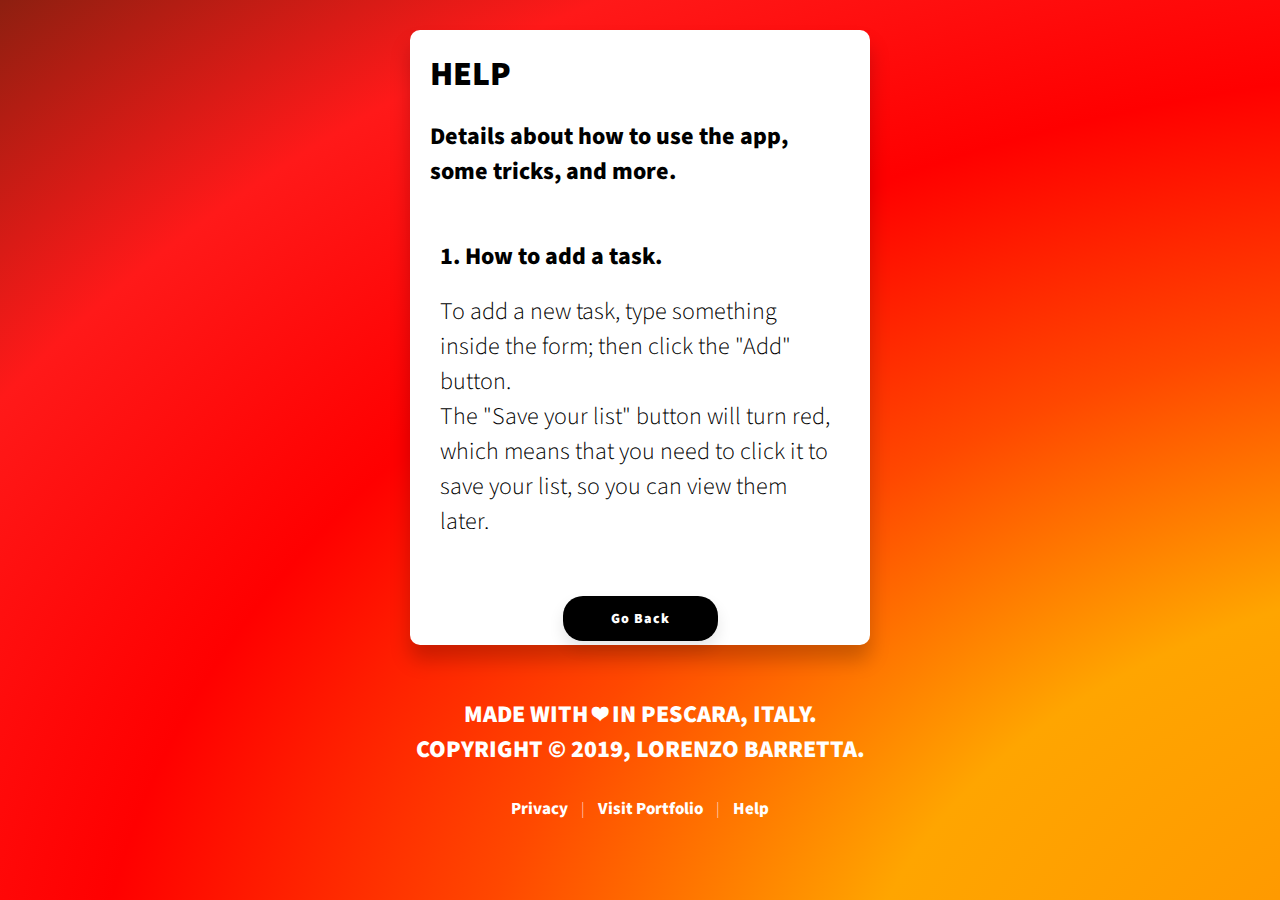
==== help.html @ 1ac2cae0 "Introducing a "Needs to Save" reminder, a new "Help" page, & more." ====
<!DOCTYPE html>
<html lang="en">
    <head>
        <title>
            Help • My Tasks • Created by Lorenzo Barretta, (@dev.lbd)
        </title>
        <link rel="stylesheet" href="css\style.css">
        <link rel="icon" href="resources\icon.ico">
        <meta name="description" content="Details about how to use the app, some tricks, and more.">
        <meta name="author" content="Lorenzo Barretta">
        <meta name="keywords" content="Tasks,Commitments,Lorenzo Barretta,dev.lbd,devlbd,developer,HTML,CSS,JavaScript,Python,Programming,Projects,Google,Chrome">
        <meta name="theme-color" content="red">
        <meta name="viewport" content="width=device-width, height=device-height, initial-scale=0.77, user-scalable=no">
        <meta name="twitter:card" content="summary">
        <meta name="twitter:title" content="Help • My Tasks • Created by Lorenzo Barretta (@dev.lbd)">
        <meta name="twitter:description" content="Details about how to use the app, some tricks, and more.">
        <meta name="twitter:creator" content="@DevLBD">
        <meta name="twitter:site" content="@DevLBD">
        <meta property="twitter:image" content="https://devlbd.github.io/resources/twttrtwo.png">
        <meta property="og:url" content="https://devlbd.github.io/mytasks/help/">
        <meta property="og:type" content="website">
        <meta property="og:title" content="Help • My Tasks • Created by Lorenzo Barretta (@dev.lbd)">
        <meta property="og:description"content="Details about how to use the app, some tricks, and more.">
        <meta property="og:image" content="https://devlbd.github.io/resources/fb.png">
    </head>
    <body link="white" vlink="white" alink="white"> 
        <div class="page">
        <article class="todo-wrapper">
            <h5 class="black">Help</h5>
            <p class="black">Details about how to use the app, some tricks, and more. </p>
            <div class="container">
            </div>
            <article class="help">
            <p class="black">1. How to add a task.</p>
            <p class="description">To add a new task, type something inside the form; then click the "Add" button. <br> The "Save your list" button will turn red, which means that you need to click it to save your list, so you can view them later.</p>
            <p class="black">2. How to mark a task as completed.</p>
            <p class="description">When you completed a task, you can double tap it to mark it as completed and it will turn red. <br> As said before, you'll need to save your changes by clicking the "Save your list" button.</p>
            <p class="black">3. How to delete completed tasks.</p>
            <p class="description">If you want to delete your completed tasks, click the "Clear completed" button to make them disappear. <br> As always, the "Save your list" button will turn red and you'll need to tap it to save your changes.</p>
            <p class="black">4. How to delete all tasks.</p>
            <p class="description">If you want to delete all your tasks, click the "Clear all" button to make them disappear. <br> Tap the "Save your list" button to save your changes.</p>
            <p class="black">5. How to use Dark Mode.</p>
            <p class="description">Everyone has his tastes, which means that not everyone likes bright colors. If you're one of them or you just want to protect your eyes, click the "🌃" button to activate Dark Mode. <br> If you activate it, the app will remember your choice and will start using a dark theme. <br> If you want to come back to the bright side, click the "🌃" button again.</p>
            <p class="black">6. How to activate or deactivate Dark Mode based on time.</p>
            <p class="description">If you never clicked the "🌃" button, the Dark Mode will activate or deactivate based on your current time. <br> If you already set a preference, double tap the button and the screen will start to change based on your time.</p>
            <p class="black">Contact me.</p>
            <p class="description">If you want to ask a question or send a feedback, feel free to contact me via email. 🙂</p>
            <div class="buttons">
                <a href="mailto:lorenzo.barretta04@gmail.com"><button class="btmy">Send an email</button></a>
            </div>
            </article>
            <br> <br> <br>
            <div class="buttons">
                <a href="https://devlbd.github.io/mytasks"><button class="btmy">Go Back</button></a>
            </div>
        </article> 
        </div>
        <script src='https://cdnjs.cloudflare.com/ajax/libs/jquery/3.3.1/jquery.min.js'></script>
        <script src="js\darkMode.js"></script>
        <br>
        <h5 class="white"><p align="center">Made with ❤ in Pescara, Italy. <br> Copyright © 2019, Lorenzo Barretta.</p></h5>
        <p class="littlewhite" align="center"><a href="https://devlbd.github.io/mytasks/privacy">Privacy</a> | <a href="https://devlbd.github.io/" target="_blank">Visit Portfolio</a> | <a href="https://devlbd.github.io/mytasks/help">Help</a></p>
    </body>
</html>
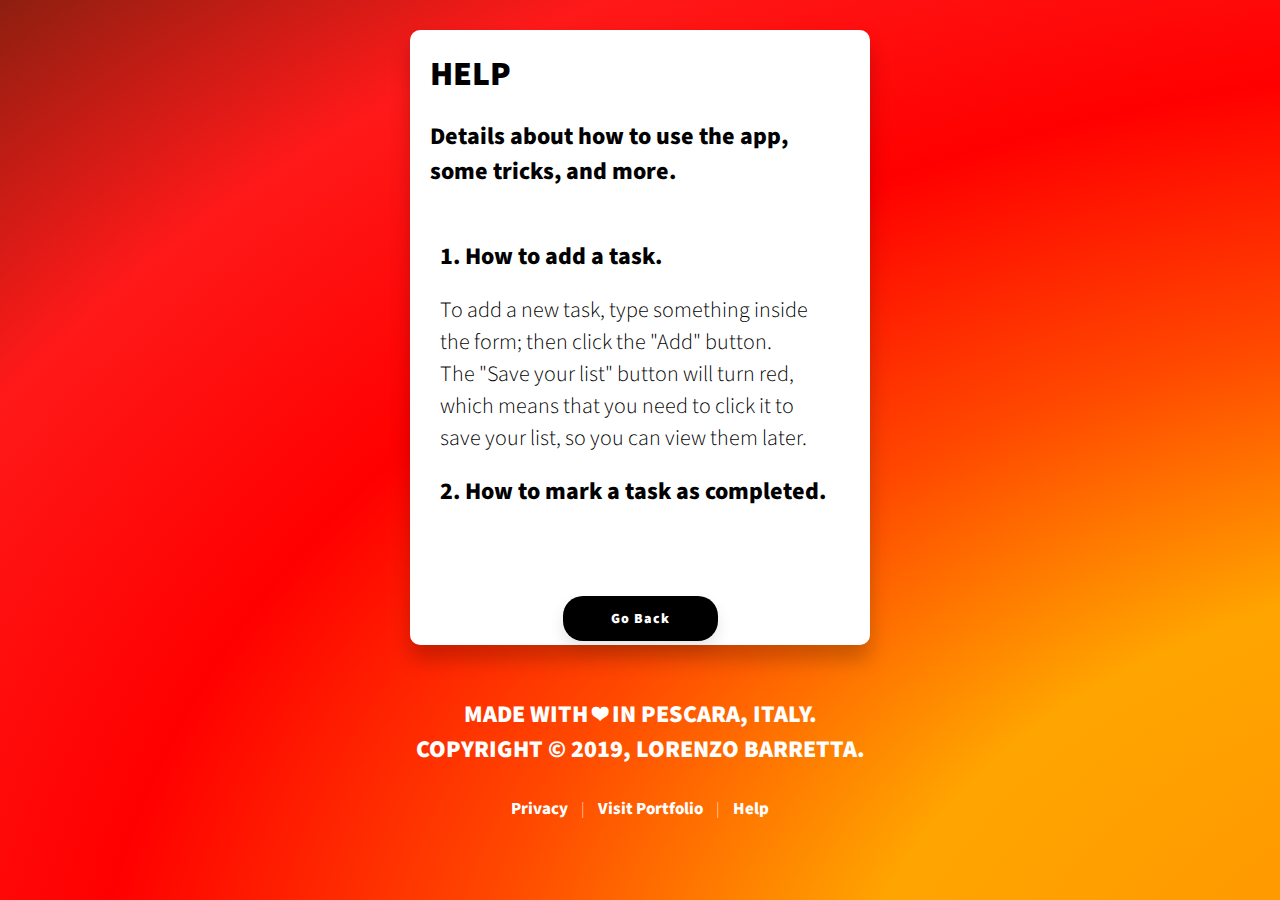
==== commit cbcdc2a5: "Introducing a "Edit" mode, introducing an intro for new users, changes to the "Help" page, minor cha" ====
--- a/help.html
+++ b/help.html
@@ -12,16 +12,16 @@
         <meta name="theme-color" content="red">
         <meta name="viewport" content="width=device-width, height=device-height, initial-scale=0.77, user-scalable=no">
         <meta name="twitter:card" content="summary">
-        <meta name="twitter:title" content="Help • My Tasks • Created by Lorenzo Barretta (@dev.lbd)">
+        <meta name="twitter:title" content="Help • My Tasks • Created by Lorenzo Barretta, (@dev.lbd)">
         <meta name="twitter:description" content="Details about how to use the app, some tricks, and more.">
         <meta name="twitter:creator" content="@DevLBD">
         <meta name="twitter:site" content="@DevLBD">
-        <meta property="twitter:image" content="https://devlbd.github.io/resources/twttrtwo.png">
+        <meta property="twitter:image" content="https://devlbd.github.io/mytasks/resources/twttr.png">
         <meta property="og:url" content="https://devlbd.github.io/mytasks/help/">
         <meta property="og:type" content="website">
-        <meta property="og:title" content="Help • My Tasks • Created by Lorenzo Barretta (@dev.lbd)">
+        <meta property="og:title" content="Help • My Tasks • Created by Lorenzo Barretta, (@dev.lbd)">
         <meta property="og:description"content="Details about how to use the app, some tricks, and more.">
-        <meta property="og:image" content="https://devlbd.github.io/resources/fb.png">
+        <meta property="og:image" content="https://devlbd.github.io/mytasks/resources/fb.png">
     </head>
     <body link="white" vlink="white" alink="white"> 
         <div class="page">
@@ -34,14 +34,16 @@
             <p class="black">1. How to add a task.</p>
             <p class="description">To add a new task, type something inside the form; then click the "Add" button. <br> The "Save your list" button will turn red, which means that you need to click it to save your list, so you can view them later.</p>
             <p class="black">2. How to mark a task as completed.</p>
-            <p class="description">When you completed a task, you can double tap it to mark it as completed and it will turn red. <br> As said before, you'll need to save your changes by clicking the "Save your list" button.</p>
+            <p class="description">When you completed a task, you can tap it to mark it as completed and it will turn red. <br> As said before, you'll need to save your changes by clicking the "Save your list" button.</p>
             <p class="black">3. How to delete completed tasks.</p>
             <p class="description">If you want to delete your completed tasks, click the "Clear completed" button to make them disappear. <br> As always, the "Save your list" button will turn red and you'll need to tap it to save your changes.</p>
             <p class="black">4. How to delete all tasks.</p>
             <p class="description">If you want to delete all your tasks, click the "Clear all" button to make them disappear. <br> Tap the "Save your list" button to save your changes.</p>
-            <p class="black">5. How to use Dark Mode.</p>
+            <p class="black">5. How to edit tasks that are already in your list.</p>
+            <p class="description">If you want to change some tasks that are already in your list, double tap the task you want to change and then click it another time. <br> Make all the changes you want, and then click the "Save your list" button or the ENTER key on your keyboard to confirm your changes.</p>
+            <p class="black">6. How to use Dark Mode.</p>
             <p class="description">Everyone has his tastes, which means that not everyone likes bright colors. If you're one of them or you just want to protect your eyes, click the "🌃" button to activate Dark Mode. <br> If you activate it, the app will remember your choice and will start using a dark theme. <br> If you want to come back to the bright side, click the "🌃" button again.</p>
-            <p class="black">6. How to activate or deactivate Dark Mode based on time.</p>
+            <p class="black">7. How to activate or deactivate Dark Mode based on time.</p>
             <p class="description">If you never clicked the "🌃" button, the Dark Mode will activate or deactivate based on your current time. <br> If you already set a preference, double tap the button and the screen will start to change based on your time.</p>
             <p class="black">Contact me.</p>
             <p class="description">If you want to ask a question or send a feedback, feel free to contact me via email. 🙂</p>
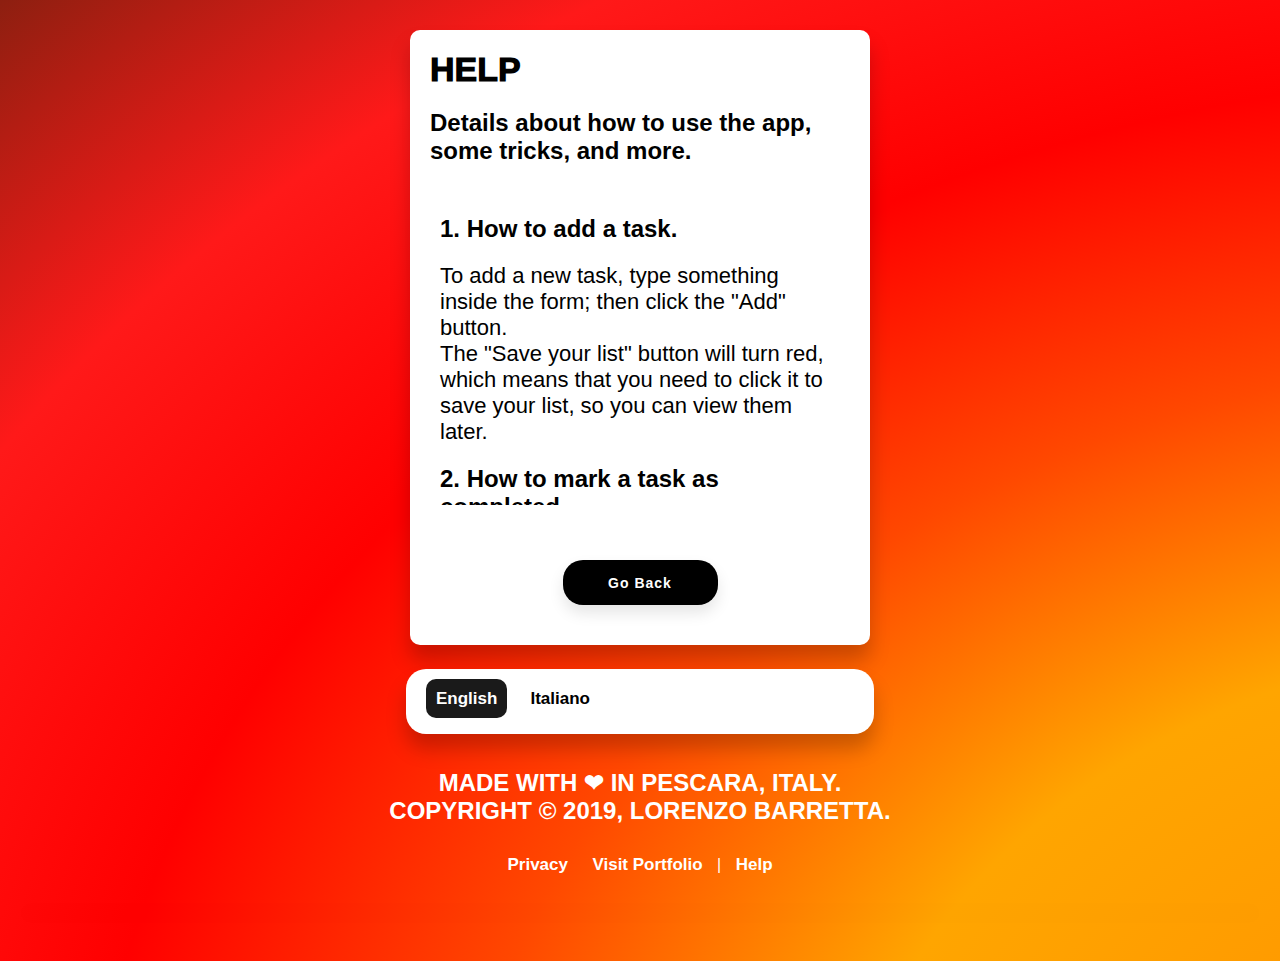
==== commit 24da8c26: "Updating langiage selector." ====
--- a/help.html
+++ b/help.html
@@ -2,24 +2,25 @@
 <html lang="en">
     <head>
         <title>
-            Help • My Tasks • Created by Lorenzo Barretta, (@dev.lbd)
+            Help. Notes, by @DevLBD.
         </title>
         <link rel="stylesheet" href="css\style.css">
         <link rel="icon" href="resources\icon.ico">
+        <link rel="manifest" href="manifest.json">
         <meta name="description" content="Details about how to use the app, some tricks, and more.">
         <meta name="author" content="Lorenzo Barretta">
         <meta name="keywords" content="Tasks,Commitments,Lorenzo Barretta,dev.lbd,devlbd,developer,HTML,CSS,JavaScript,Python,Programming,Projects,Google,Chrome">
         <meta name="theme-color" content="red">
         <meta name="viewport" content="width=device-width, height=device-height, initial-scale=0.77, user-scalable=no">
         <meta name="twitter:card" content="summary">
-        <meta name="twitter:title" content="Help • My Tasks • Created by Lorenzo Barretta, (@dev.lbd)">
+        <meta name="twitter:title" content="Help. Notes, by @DevLBD.">
         <meta name="twitter:description" content="Details about how to use the app, some tricks, and more.">
         <meta name="twitter:creator" content="@DevLBD">
         <meta name="twitter:site" content="@DevLBD">
         <meta property="twitter:image" content="https://devlbd.github.io/mytasks/resources/twttr.png">
         <meta property="og:url" content="https://devlbd.github.io/mytasks/help/">
         <meta property="og:type" content="website">
-        <meta property="og:title" content="Help • My Tasks • Created by Lorenzo Barretta, (@dev.lbd)">
+        <meta property="og:title" content="Help. Notes, by @DevLBD.">
         <meta property="og:description"content="Details about how to use the app, some tricks, and more.">
         <meta property="og:image" content="https://devlbd.github.io/mytasks/resources/fb.png">
     </head>
@@ -45,6 +46,8 @@
             <p class="description">Everyone has his tastes, which means that not everyone likes bright colors. If you're one of them or you just want to protect your eyes, click the "🌃" button to activate Dark Mode. <br> If you activate it, the app will remember your choice and will start using a dark theme. <br> If you want to come back to the bright side, click the "🌃" button again.</p>
             <p class="black">7. How to activate or deactivate Dark Mode based on time.</p>
             <p class="description">If you never clicked the "🌃" button, the Dark Mode will activate or deactivate based on your current time. <br> If you already set a preference, double tap the button and the screen will start to change based on your time.</p>
+            <p class="black">8. How to use the keyboard shortcuts.</p>
+            <p class="description">Keyboard shortcuts help you to save time by letting you perform actions with a single tap on a key of your keyboard. <br> Here is a list of them: <br> <br>  1. Press "S" to save your list. <br> 2. Press "C" to clear completed items. <br> 3. Press "A" to clear all items. <br> 4. Press "Enter" while editing something to quicly exit the edit mode and save your list.</p>
             <p class="black">Contact me.</p>
             <p class="description">If you want to ask a question or send a feedback, feel free to contact me via email. 🙂</p>
             <div class="buttons">
@@ -53,14 +56,24 @@
             </article>
             <br> <br> <br>
             <div class="buttons">
-                <a href="https://devlbd.github.io/mytasks"><button class="btmy">Go Back</button></a>
+                <a href="https://devlbd.github.io/mytasks/"><button class="btmy">Go Back</button></a>
             </div>
         </article> 
         </div>
         <script src='https://cdnjs.cloudflare.com/ajax/libs/jquery/3.3.1/jquery.min.js'></script>
         <script src="js\darkMode.js"></script>
+        <br> <br>
+        <div class="buttons page">
+            <div class="languages" align="center">
+                <p class="littlewhite"><a href="https://devlbd.github.io/mytasks/help" class="active aLanguages" id="langEng">English</a> | <a href="https://devlbd.github.io/mytasks/helpit" class="aLanguages" id="langIta">Italiano</a></p>
+            </div>
+            <p></p>
+        </div>
         <br>
         <h5 class="white"><p align="center">Made with ❤ in Pescara, Italy. <br> Copyright © 2019, Lorenzo Barretta.</p></h5>
-        <p class="littlewhite" align="center"><a href="https://devlbd.github.io/mytasks/privacy">Privacy</a> | <a href="https://devlbd.github.io/" target="_blank">Visit Portfolio</a> | <a href="https://devlbd.github.io/mytasks/help">Help</a></p>
+        <p class="littlewhite" align="center"><a href="https://devlbd.github.io/mytasks/privacy">Privacy</a>  <a href="https://devlbd.github.io/" target="_blank">Visit Portfolio</a> | <a href="https://devlbd.github.io/mytasks/help">Help</a></p>
+        <br>
+        <div class="line"></div>
+        <br>
     </body>
 </html>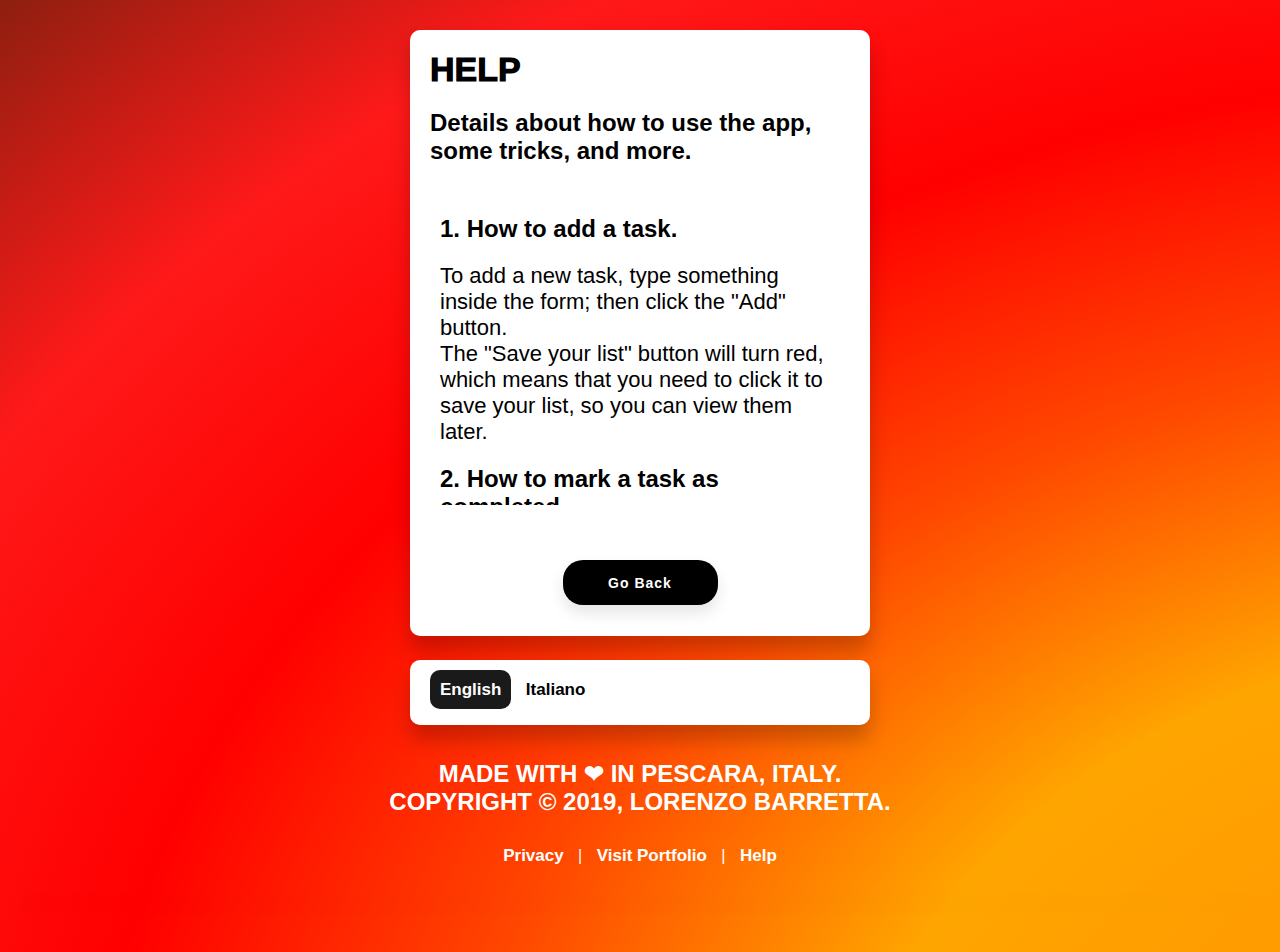
==== commit 565a8d98: "Introducing Apple Devices changes." ====
--- a/help.html
+++ b/help.html
@@ -7,6 +7,8 @@
         <link rel="stylesheet" href="css\style.css">
         <link rel="icon" href="resources\icon.ico">
         <link rel="manifest" href="manifest.json">
+        <link rel="mask-icon" href="/safari-pinned-tab.svg" color="#a80000">
+        <link rel="apple-touch-icon" sizes="192x192" href="apple-touch-icon.png">
         <meta name="description" content="Details about how to use the app, some tricks, and more.">
         <meta name="author" content="Lorenzo Barretta">
         <meta name="keywords" content="Tasks,Commitments,Lorenzo Barretta,dev.lbd,devlbd,developer,HTML,CSS,JavaScript,Python,Programming,Projects,Google,Chrome">
@@ -65,13 +67,13 @@
         <br> <br>
         <div class="buttons page">
             <div class="languages" align="center">
-                <p class="littlewhite"><a href="https://devlbd.github.io/mytasks/help" class="active aLanguages" id="langEng">English</a> | <a href="https://devlbd.github.io/mytasks/helpit" class="aLanguages" id="langIta">Italiano</a></p>
+                <p class="littlewhite"><a href="https://devlbd.github.io/mytasks/help" class="active aLanguages" id="langEng">English</a>  <a href="https://devlbd.github.io/mytasks/helpit" class="aLanguages" id="langIta">Italiano</a></p>
             </div>
             <p></p>
         </div>
         <br>
         <h5 class="white"><p align="center">Made with ❤ in Pescara, Italy. <br> Copyright © 2019, Lorenzo Barretta.</p></h5>
-        <p class="littlewhite" align="center"><a href="https://devlbd.github.io/mytasks/privacy">Privacy</a>  <a href="https://devlbd.github.io/" target="_blank">Visit Portfolio</a> | <a href="https://devlbd.github.io/mytasks/help">Help</a></p>
+        <p class="littlewhite" align="center"><a href="https://devlbd.github.io/mytasks/privacy">Privacy</a> | <a href="https://devlbd.github.io/" target="_blank">Visit Portfolio</a> | <a href="https://devlbd.github.io/mytasks/help">Help</a></p>
         <br>
         <div class="line"></div>
         <br>
